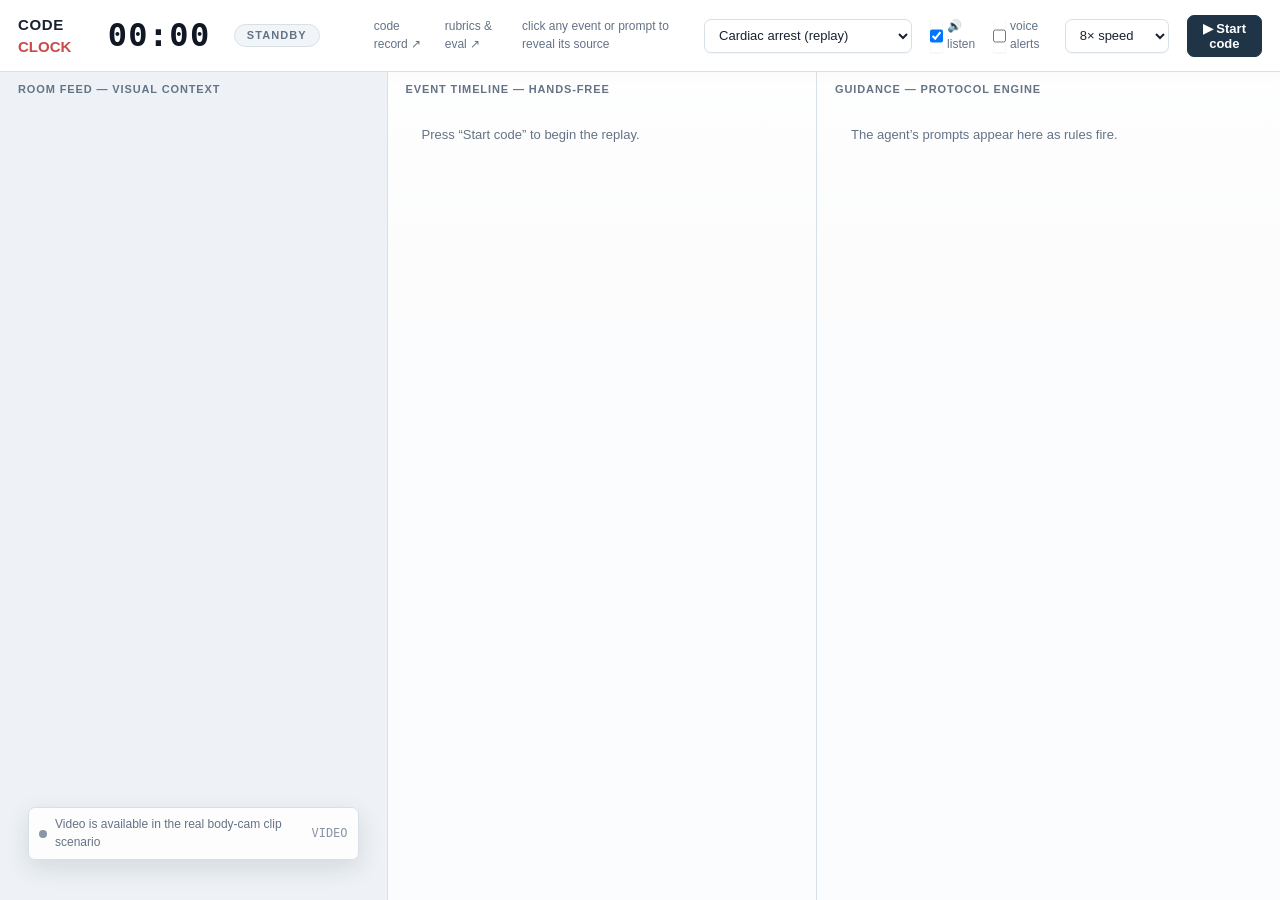
==== static/index.html @ 3d49002e "Use body-cam video feed instead of webcam" ====
<!DOCTYPE html>
<html lang="en">
<head>
<meta charset="utf-8">
<title>Code Clock</title>
<meta name="viewport" content="width=device-width, initial-scale=1">
<style>
  :root {
    --bg: #0b0f14; --panel: #11161d; --panel2: #161d26; --line: #223041;
    --text: #dbe4ee; --dim: #7d8fa3;
    --med: #d8a1f0; --rhythm: #7dd3fc; --shock: #fbbf24; --proc: #92aff5;
    --assess: #86efac; --mile: #ffffff;
    --due_soon: #d4b106; --due_now: #f59e0b; --alert: #ef4444; --ok: #34d399;
  }
  * { box-sizing: border-box; margin: 0; }
  body {
    background: var(--bg); color: var(--text);
    font: 14px/1.45 -apple-system, "Segoe UI", sans-serif;
    height: 100vh; display: flex; flex-direction: column;
  }
  .mono { font-family: ui-monospace, "SF Mono", Menlo, monospace; }

  header {
    display: flex; align-items: center; gap: 18px;
    padding: 10px 18px; border-bottom: 1px solid var(--line); background: var(--panel);
  }
  header h1 { font-size: 15px; letter-spacing: .12em; font-weight: 700; }
  header h1 span { color: var(--alert); }
  #clock { font-size: 30px; font-weight: 700; letter-spacing: .04em; }
  .pill {
    padding: 3px 12px; border-radius: 999px; font-size: 11px; font-weight: 700;
    letter-spacing: .1em; text-transform: uppercase;
  }
  .pill.live { background: #3b0d0d; color: var(--alert); animation: pulse 1.2s infinite; }
  .pill.rosc { background: #0d2b1e; color: var(--ok); animation: none; }
  .pill.idle { background: #1c2733; color: var(--dim); }
  @keyframes pulse { 50% { opacity: .45; } }
  .spacer { flex: 1; }
  select, button {
    background: var(--panel2); color: var(--text); border: 1px solid var(--line);
    border-radius: 6px; padding: 5px 10px; font-size: 13px; cursor: pointer;
  }
  button:hover { border-color: var(--dim); }
  .hint { color: var(--dim); font-size: 12px; }

  main { flex: 1; display: grid; grid-template-columns: 1fr 1fr; min-height: 0; }
  section { display: flex; flex-direction: column; min-height: 0; }
  section + section { border-left: 1px solid var(--line); }
  section h2 {
    font-size: 11px; letter-spacing: .14em; color: var(--dim); font-weight: 700;
    padding: 10px 18px 6px; text-transform: uppercase;
  }
  .scroll { flex: 1; overflow-y: auto; padding: 0 14px 24px; }

  .item {
    border: 1px solid var(--line); border-radius: 8px; background: var(--panel);
    margin: 6px 0; padding: 8px 12px; cursor: pointer;
    animation: slidein .25s ease-out;
  }
  @keyframes slidein { from { opacity: 0; transform: translateY(6px); } }
  .item:hover { border-color: var(--dim); }
  .row { display: flex; align-items: baseline; gap: 10px; }
  .stamp { color: var(--dim); font-size: 12px; min-width: 44px; }
  .badge {
    font-size: 10px; font-weight: 700; letter-spacing: .08em; text-transform: uppercase;
    padding: 1px 7px; border-radius: 4px; background: #1c2733;
  }
  .entity { font-weight: 600; }
  .dose { color: var(--dim); }
  .conf { margin-left: auto; color: var(--dim); font-size: 11px; }
  .lowconf { color: var(--alert); font-weight: 700; }

  .details {
    display: none; margin-top: 8px; padding-top: 8px; border-top: 1px dashed var(--line);
    font-size: 12.5px; color: var(--dim);
  }
  .item.open .details { display: block; }
  .details .quote {
    color: var(--text); background: var(--panel2); border-left: 3px solid var(--dim);
    padding: 6px 10px; border-radius: 0 6px 6px 0; margin: 5px 0; font-style: italic;
  }
  .details .label { font-size: 10px; letter-spacing: .12em; text-transform: uppercase; margin-top: 7px; }

  .g-item { border-left: 4px solid var(--dim); }
  .g-item.due_soon { border-left-color: var(--due_soon); }
  .g-item.due_now  { border-left-color: var(--due_now); }
  .g-item.alert    { border-left-color: var(--alert); background: #1a1013; animation: flash .6s 3; }
  @keyframes flash { 50% { background: #3b0d0d; } }
  .g-msg { font-weight: 600; }
  .g-item.alert .g-msg { color: #ff8080; }
  .urg { font-size: 10px; font-weight: 800; letter-spacing: .1em; }
  .urg.due_soon { color: var(--due_soon); } .urg.due_now { color: var(--due_now); }
  .urg.alert { color: var(--alert); } .urg.info { color: var(--dim); }
  .item.resolved { opacity: .35; }
  .item.resolved .g-msg { text-decoration: line-through; }

  #rubrics { display: flex; gap: 6px; }
  .rubric-pill {
    padding: 3px 10px; border-radius: 999px; font-size: 10px; font-weight: 700;
    letter-spacing: .08em; text-transform: uppercase;
    background: #0d2233; color: #67e8f9; border: 1px solid #155e75;
  }
  .rubric-item { border-left: 4px solid #67e8f9; background: #0d1b24; }
  .rubric-item .g-msg { color: #67e8f9; }

  #asrbar {
    display: none; padding: 6px 18px; border-bottom: 1px solid var(--line);
    background: #0d141c; color: var(--dim); font-size: 12.5px;
    white-space: nowrap; overflow: hidden; text-overflow: ellipsis;
  }
  #asrbar b { color: #67e8f9; font-weight: 700; letter-spacing: .08em; }

  #recordwrap { display: none; border-top: 1px solid var(--line); background: var(--panel); padding: 12px 18px; max-height: 38vh; overflow-y: auto; }
  #recordwrap h2 { font-size: 11px; letter-spacing: .14em; color: var(--dim); text-transform: uppercase; margin-bottom: 8px; }
  #record { font-size: 12.5px; white-space: pre; }
  #record .alertline { color: var(--alert); font-weight: 700; }
  .empty { color: var(--dim); font-size: 13px; padding: 18px; }
</style>
<link rel="stylesheet" href="/static/pro.css">
</head>
<body>
  <header>
    <h1>CODE <span>CLOCK</span></h1>
    <div id="clock" class="mono">00:00</div>
    <div id="status" class="pill idle">standby</div>
    <div id="rubrics"></div>
    <div class="spacer"></div>
    <a href="/record" class="hint" style="text-decoration:none">code record ↗</a>
    <a href="/rubrics" class="hint" style="text-decoration:none">rubrics &amp; eval ↗</a>
    <span class="hint">click any event or prompt to reveal its source</span>
    <select id="scenario">
      <option value="arrest" selected>Cardiac arrest (replay)</option>
      <option value="stroke">Stroke → arrest (replay)</option>
      <option value="live-file">● LIVE — demo audio</option>
      <option value="live-bodycam">● LIVE — real body-cam clip</option>
      <option value="live-mic">● LIVE — microphone</option>
    </select>
    <label class="hint" style="display:flex;align-items:center;gap:4px">
      <input type="checkbox" id="listen" checked> 🔊 listen
    </label>
    <label class="hint" style="display:flex;align-items:center;gap:4px">
      <input type="checkbox" id="speak"> voice alerts
    </label>
    <select id="speed">
      <option value="2">2× speed</option>
      <option value="8" selected>8× speed</option>
      <option value="20">20× speed</option>
      <option value="60">60× speed</option>
    </select>
    <button id="start">▶ Start code</button>
  </header>
  <div id="asrbar"><b>HEARD</b> <span id="asrtext">—</span></div>

  <main>
    <section id="visual">
      <h2>Room feed — visual context</h2>
      <div class="video-shell">
        <video id="livevideo" controls playsinline></video>
        <iframe id="youtubevideo" title="Body-cam demo video"
          allow="accelerometer; autoplay; clipboard-write; encrypted-media; gyroscope; picture-in-picture; web-share"
          allowfullscreen></iframe>
        <div class="video-overlay">
          <span class="video-state"><span id="videodot" class="video-dot"></span><span id="videostatus">Body-cam video loads for the real clip scenario</span></span>
          <span class="mono video-local">VIDEO</span>
        </div>
      </div>
    </section>
    <section>
      <h2>Event timeline — hands-free</h2>
      <div class="scroll" id="timeline"><div class="empty">Press “Start code” to begin the replay.</div></div>
    </section>
    <section>
      <h2>Guidance — protocol engine</h2>
      <div class="scroll" id="guidance"><div class="empty">The agent’s prompts appear here as rules fire.</div></div>
    </section>
  </main>

  <div id="recordwrap">
    <h2>Code record — auto-generated <button id="download" style="float:right">Download</button></h2>
    <div id="record" class="mono"></div>
  </div>

<script>
const TYPE_COLORS = { medication:"--med", rhythm_check:"--rhythm", shock:"--shock",
                      procedure:"--proc", assessment:"--assess", milestone:"--mile" };
const events = {};          // id -> event
let source = null, recordText = "";

const $ = id => document.getElementById(id);
const mmss = t => `${String(Math.floor(t/60)).padStart(2,"0")}:${String(Math.floor(t%60)).padStart(2,"0")}`;

function append(container, el) {
  const box = $(container);
  box.querySelector(".empty")?.remove();
  box.appendChild(el);
  box.scrollTop = box.scrollHeight;
}

async function configureVideo(scenario, autoplay = false) {
  const local = $("livevideo");
  const youtube = $("youtubevideo");
  local.pause();
  local.removeAttribute("src");
  local.load();
  youtube.removeAttribute("src");
  local.style.display = "none";
  youtube.style.display = "none";
  $("videodot").classList.remove("on");

  if (scenario === "live-bodycam") {
    const localVideo = await fetch("/media/bodycam-video", { method: "HEAD" });
    if (localVideo.ok) {
      local.src = "/media/bodycam-video";
      local.muted = true;
      local.style.display = "block";
      $("videodot").classList.add("on");
      $("videostatus").textContent = "Local body-cam clip ready";
      if (autoplay) local.play().catch(() => {});
      return;
    }
    youtube.src = `https://www.youtube.com/embed/p_Fp2hhUPK8?rel=0${autoplay ? "&autoplay=1&mute=1" : ""}`;
    youtube.style.display = "block";
    $("videodot").classList.add("on");
    $("videostatus").textContent = "Body-cam clip ready from YouTube";
    return;
  }

  $("videostatus").textContent = "Video is available in the real body-cam clip scenario";
}

function focusEvent(id) {
  const el = $(id);
  if (!el) return;
  el.classList.add("open", "focused");
  el.scrollIntoView({ behavior: "smooth", block: "center" });
  setTimeout(() => el.classList.remove("focused"), 1800);
}

function evidenceLinks(triggers) {
  return triggers.map(t => `
    <a class="evidence-link" href="#${t.id}" data-event="${t.id}">
      <span class="mono">${mmss(t.t)}</span>
      <span>“${t.source}”</span>
    </a>`).join("");
}

function addEvent(e) {
  events[e.id] = e;
  const color = `var(${TYPE_COLORS[e.type] || "--text"})`;
  const low = e.confidence < 0.75;
  const el = document.createElement("div");
  el.className = "item"; el.id = e.id;
  el.innerHTML = `
    <div class="row">
      <span class="stamp mono">${mmss(e.t)}</span>
      <span class="badge" style="color:${color}">${e.type.replace("_"," ")}</span>
      <span class="entity">${e.entity}</span>
      ${e.dose ? `<span class="dose">${e.dose}</span>` : ""}
      <span class="conf ${low ? "lowconf" : ""}">${low ? "⚠ " : ""}conf ${e.confidence.toFixed(2)}</span>
    </div>
    <div class="details">
      <div class="label">heard</div>
      <div class="quote">“${e.source}”</div>
      ${low ? `<div class="lowconf">Low confidence — please confirm this entry.</div>` : ""}
      <div class="label">event id</div><span class="mono">${e.id}</span>
    </div>`;
  el.onclick = () => el.classList.toggle("open");
  append("timeline", el);
}

function addRubric(r) {
  const pill = document.createElement("span");
  pill.className = "rubric-pill";
  pill.textContent = r.name;
  $("rubrics").appendChild(pill);

  const triggers = r.trigger_ids.map(id => events[id]).filter(Boolean);
  const el = document.createElement("div");
  el.className = "item g-item rubric-item"; el.id = r.id;
  el.innerHTML = `
    <div class="row">
      <span class="stamp mono">${mmss(r.t)}</span>
      <span class="g-msg">◆ RUBRIC ACTIVATED — ${r.name}</span>
    </div>
    <div class="details">
      <div class="label">evidence</div>
      <div>${r.reason}</div>
      ${evidenceLinks(triggers)}
    </div>`;
  el.onclick = ev => {
    const link = ev.target.closest(".evidence-link");
    if (link) { ev.preventDefault(); focusEvent(link.dataset.event); return; }
    el.classList.toggle("open");
  };
  append("guidance", el);
}

function addGuidance(g) {
  const el = document.createElement("div");
  el.className = `item g-item ${g.urgency}`; el.id = g.id;
  const triggers = g.trigger_ids.map(id => events[id]).filter(Boolean);
  el.innerHTML = `
    <div class="row">
      <span class="stamp mono">${mmss(g.t)}</span>
      <span class="urg ${g.urgency}">${g.urgency.replace("_"," ").toUpperCase()}</span>
      <span class="g-msg">${g.message}</span>
    </div>
    <div class="details">
      <div class="label">rubric</div>
      <div>${g.rubric_name || "-"}</div>
      <div class="label">why — protocol rule</div>
      <div><span class="mono">${g.rule_id}</span> — ${g.rule_desc}</div>
      <div class="label">guideline</div>
      <div>${g.rule_source}</div>
      <div class="label">${triggers.length ? "triggered by — exact utterances heard" : "triggered by"}</div>
      ${triggers.length
        ? evidenceLinks(triggers)
        : `<div>elapsed-time rule (clock-driven)</div>`}
    </div>`;
  el.onclick = ev => {
    const link = ev.target.closest(".evidence-link");
    if (link) { ev.preventDefault(); focusEvent(link.dataset.event); return; }
    el.classList.toggle("open");
  };
  append("guidance", el);
}

function showRecord(r) {
  const lines = r.lines.map(l =>
    `  ${mmss(l.t)}  ${l.type.padEnd(13)} ${l.entity}${l.dose ? " " + l.dose : ""}` +
    (l.low_confidence ? "  [LOW CONFIDENCE — confirm]" : "")).join("\n");
  const alerts = r.alerts.map(a => `  ALERT: ${a.message}  [${a.rule_id}]`).join("\n");
  recordText =
    `CODE RECORD (auto-generated, hands-free)\n${"=".repeat(56)}\n${lines}\n` +
    `${"-".repeat(56)}\n  totals: ${r.totals.epi}x epinephrine, ${r.totals.shocks} shocks, ` +
    `${r.totals.guidance} prompts (${r.totals.alerts} alerts)\n${alerts}\n`;
  $("record").innerHTML = recordText
    .split("\n")
    .map(l => l.trim().startsWith("ALERT:") ? `<span class="alertline">${l}</span>` : l)
    .join("\n");
  $("recordwrap").style.display = "block";
}

$("download").onclick = () => {
  const a = document.createElement("a");
  a.href = URL.createObjectURL(new Blob([recordText], { type: "text/plain" }));
  a.download = "code-record.txt";
  a.click();
};

$("start").onclick = () => {
  source?.close();
  $("timeline").innerHTML = ""; $("guidance").innerHTML = "";
  $("rubrics").innerHTML = "";
  $("recordwrap").style.display = "none";
  for (const k in events) delete events[k];
  $("status").className = "pill live"; $("status").textContent = "● live";
  $("start").textContent = "↻ Restart";

  const scen = $("scenario").value;
  configureVideo(scen, true);
  const live = scen.startsWith("live");
  $("asrbar").style.display = live ? "block" : "none";
  $("asrtext").textContent = "—";
  const audio = scen === "live-bodycam" ? "bodycam" : "transcript_x3";
  const url = live
    ? `/api/stream?scenario=live&source=${scen === "live-mic" ? "mic" : "file"}` +
      `&audio=${audio}&speak=${$("speak").checked ? 1 : 0}` +
      `&listen=${$("listen").checked ? 1 : 0}`
    : `/api/stream?speed=${$("speed").value}&scenario=${scen}`;
  source = new EventSource(url);
  source.onmessage = msg => {
    const d = JSON.parse(msg.data);
    if (d.kind === "tick") $("clock").textContent = mmss(d.t);
    else if (d.kind === "event") addEvent(d.event);
    else if (d.kind === "rubric") addRubric(d.rubric);
    else if (d.kind === "guidance") addGuidance(d.guidance);
    else if (d.kind === "resolve") d.ids.forEach(id => $(id)?.classList.add("resolved"));
    else if (d.kind === "status" && d.status === "rosc") {
      $("status").className = "pill rosc"; $("status").textContent = "✓ ROSC";
    }
    else if (d.kind === "asr") $("asrtext").textContent = `[${mmss(d.t)}] ${d.text}`;
    else if (d.kind === "asr_status") $("asrtext").textContent = d.text;
    else if (d.kind === "error") { $("asrtext").textContent = "ERROR: " + d.text; }
    else if (d.kind === "record") { showRecord(d); source.close(); }
  };
  source.onerror = () => source.close();
};
configureVideo($("scenario").value);
$("scenario").onchange = () => configureVideo($("scenario").value);
</script>
</body>
</html>
---- static/pro.css ----
:root {
  --bg: #f7f8fb;
  --panel: #ffffff;
  --panel2: #f2f5f8;
  --panel3: #eaf0f4;
  --line: #d8e0e7;
  --line-strong: #b8c5d1;
  --text: #182230;
  --dim: #647386;
  --muted: #8996a6;
  --alert: #c84a4a;
  --ok: #2f9b72;
  --warn: #ad7a1f;
  --cyan: #2f8ea6;
  --blue: #4f6fae;
  --med: #8a69a6;
  --rhythm: #2f8ea6;
  --shock: #b77b18;
  --proc: #5e78b6;
  --assess: #3f9272;
  --mile: #293241;
  --due_soon: #9a741c;
  --due_now: #b66d1d;
  --focus: #2f8ea6;
  --shadow: 0 16px 36px rgba(24, 34, 48, .10);
}

* { letter-spacing: 0; }

html { background: var(--bg); }

body {
  background:
    linear-gradient(180deg, #ffffff 0, var(--bg) 360px);
  color: var(--text);
  -webkit-font-smoothing: antialiased;
}

a { color: var(--blue); }
a:hover { color: var(--text); }

header {
  min-height: 72px;
  padding: 12px 18px;
  background: rgba(255, 255, 255, .96);
  border-bottom: 1px solid var(--line);
  box-shadow: 0 1px 14px rgba(24, 34, 48, .06);
}

header h1,
body > h1 {
  color: var(--text);
  font-weight: 800;
  letter-spacing: .04em;
}

header h1 span,
body > h1 span { color: var(--alert); }

#clock {
  min-width: 108px;
  color: #101826;
  font-size: 32px;
  font-variant-numeric: tabular-nums;
}

.pill,
.rubric-pill,
.badge {
  border: 1px solid var(--line);
  border-radius: 999px;
  font-weight: 800;
}

.pill.live {
  background: #fff1f1;
  color: var(--alert);
}

.pill.rosc {
  background: #edf9f4;
  color: var(--ok);
}

.pill.idle {
  background: var(--panel2);
  color: var(--dim);
}

select,
button,
input[type=text],
input,
textarea {
  min-height: 34px;
  background: var(--panel);
  color: var(--text);
  border: 1px solid var(--line);
  border-radius: 7px;
  box-shadow: 0 1px 0 rgba(24, 34, 48, .03);
}

button {
  font-weight: 700;
}

button:hover,
select:hover,
input:hover,
textarea:hover {
  border-color: var(--line-strong);
}

button:focus-visible,
select:focus-visible,
input:focus-visible,
textarea:focus-visible,
a:focus-visible {
  outline: 2px solid rgba(47, 142, 166, .34);
  outline-offset: 2px;
}

#start,
#load,
#export,
#exporttxt,
#runeval,
#pf-submit {
  background: #1f3447;
  color: #ffffff;
  border-color: #1f3447;
}

.hint,
.sub,
.note,
.metric,
p.exp,
.steps li {
  color: var(--dim);
}

main {
  gap: 0;
  background: transparent;
  grid-template-columns: minmax(280px, .9fr) minmax(320px, 1fr) minmax(360px, 1.08fr);
}

section {
  background: rgba(255, 255, 255, .58);
}

section h2,
body h2 {
  color: var(--dim);
  letter-spacing: .08em;
  font-weight: 800;
}

.scroll {
  padding: 4px 16px 28px;
}

.item,
table,
.alertbox,
#proposeform {
  background: var(--panel);
  border-color: var(--line);
  border-radius: 8px;
  box-shadow: 0 1px 2px rgba(24, 34, 48, .04);
}

.item {
  margin: 8px 0;
  padding: 11px 13px;
}

.item:hover {
  border-color: var(--line-strong);
  box-shadow: var(--shadow);
}

.item.focused {
  border-color: var(--focus);
  box-shadow: 0 0 0 3px rgba(47, 142, 166, .14), var(--shadow);
}

.row {
  align-items: center;
}

.stamp {
  color: var(--muted);
  font-variant-numeric: tabular-nums;
}

.entity,
.g-msg {
  color: var(--text);
  font-weight: 700;
}

.dose,
.conf,
.details,
.src {
  color: var(--dim);
}

.details {
  border-top-color: var(--line);
}

.details .quote,
.quote,
.evidence-link {
  background: #f6f8fa;
  border-left: 3px solid var(--cyan);
  color: #263241;
}

.evidence-link {
  display: grid;
  grid-template-columns: 46px 1fr;
  gap: 8px;
  padding: 7px 10px;
  border-radius: 0 6px 6px 0;
  margin: 6px 0;
  text-decoration: none;
  font-style: italic;
}

.evidence-link:hover {
  background: #eef5f7;
  color: #101826;
}

.g-item.alert {
  background: #fff5f5;
  border-color: #ecc2c2;
}

.g-item.alert .g-msg {
  color: #963838;
}

.urg.due_soon,
.urg.due_now { color: var(--warn); }
.urg.alert,
.lowconf,
.lowtag,
.fail { color: var(--alert); }
.pass,
.st-confirmed { color: var(--ok); }
.st-flagged { color: var(--warn); }

#rubrics {
  min-width: 0;
  flex-wrap: wrap;
}

.rubric-pill,
.badge {
  background: #edf7fa;
  color: var(--cyan);
  border-color: #c7e1e8;
}

.rubric-item {
  background: #f2fafc;
  border-left-color: var(--cyan);
}

.rubric-item .g-msg {
  color: #236f83;
}

#asrbar,
#recordwrap {
  background: rgba(255, 255, 255, .96);
  border-color: var(--line);
}

#asrbar b {
  color: var(--cyan);
}

#record {
  background: #f8fafc;
  border: 1px solid var(--line);
  border-radius: 8px;
  padding: 14px;
  overflow: auto;
}

#visual {
  background: #eef2f6;
}

.video-shell {
  position: relative;
  flex: 1;
  min-height: 0;
  padding: 4px 16px 28px;
}

#livevideo,
#youtubevideo {
  width: 100%;
  height: 100%;
  min-height: 280px;
  background: linear-gradient(135deg, #dfe7ee, #f8fafc);
  border: 1px solid var(--line);
  border-radius: 8px;
  box-shadow: inset 0 0 0 1px rgba(255,255,255,.5);
}

#livevideo {
  object-fit: cover;
}

#youtubevideo {
  display: none;
  aspect-ratio: 16 / 9;
}

.video-overlay {
  position: absolute;
  left: 28px;
  right: 28px;
  bottom: 40px;
  display: flex;
  align-items: center;
  justify-content: space-between;
  gap: 12px;
  padding: 8px 10px;
  border-radius: 7px;
  background: rgba(255, 255, 255, .88);
  border: 1px solid var(--line);
  color: var(--dim);
  font-size: 12px;
  box-shadow: 0 8px 24px rgba(24, 34, 48, .12);
}

.video-state {
  display: flex;
  align-items: center;
  gap: 8px;
  min-width: 0;
}

.video-local {
  color: var(--muted);
}

.video-dot {
  width: 8px;
  height: 8px;
  border-radius: 50%;
  flex: 0 0 auto;
  background: var(--muted);
}

.video-dot.on {
  background: var(--alert);
  box-shadow: 0 0 0 4px rgba(200, 74, 74, .14);
}

body:not(:has(header)) {
  max-width: 1240px;
  margin: 0 auto;
}

table {
  overflow: hidden;
}

th {
  background: #f4f7fa;
  color: var(--dim);
  font-weight: 800;
}

td {
  color: #263241;
}

tr:last-child td,
tr:last-child th {
  border-bottom: 0;
}

tr.low {
  background: #fff5f5;
}

.alertbox {
  background: #fff8f8;
  border-color: #ecc2c2;
}

.bar {
  align-items: center;
}

@media (max-width: 1180px) {
  main {
    grid-template-columns: minmax(280px, .9fr) minmax(320px, 1.1fr);
  }

  #visual {
    grid-column: 1 / -1;
    min-height: 300px;
    border-bottom: 1px solid var(--line);
  }
}

@media (max-width: 980px) {
  header {
    align-items: flex-start;
    flex-wrap: wrap;
  }

  header .spacer {
    display: none;
  }

  main {
    grid-template-columns: 1fr;
  }

  section + section {
    border-left: 0;
    border-top: 1px solid var(--line);
  }

  #visual {
    grid-column: auto;
  }
}

@media (max-width: 680px) {
  body {
    padding-left: 16px;
    padding-right: 16px;
  }

  body:has(header) {
    padding: 0;
  }

  header {
    padding: 12px;
  }

  #clock {
    font-size: 28px;
  }

  select,
  button,
  input[type=text],
  input,
  textarea {
    max-width: 100%;
  }

  table {
    display: block;
    overflow-x: auto;
  }

  .video-shell {
    min-height: 260px;
  }
}
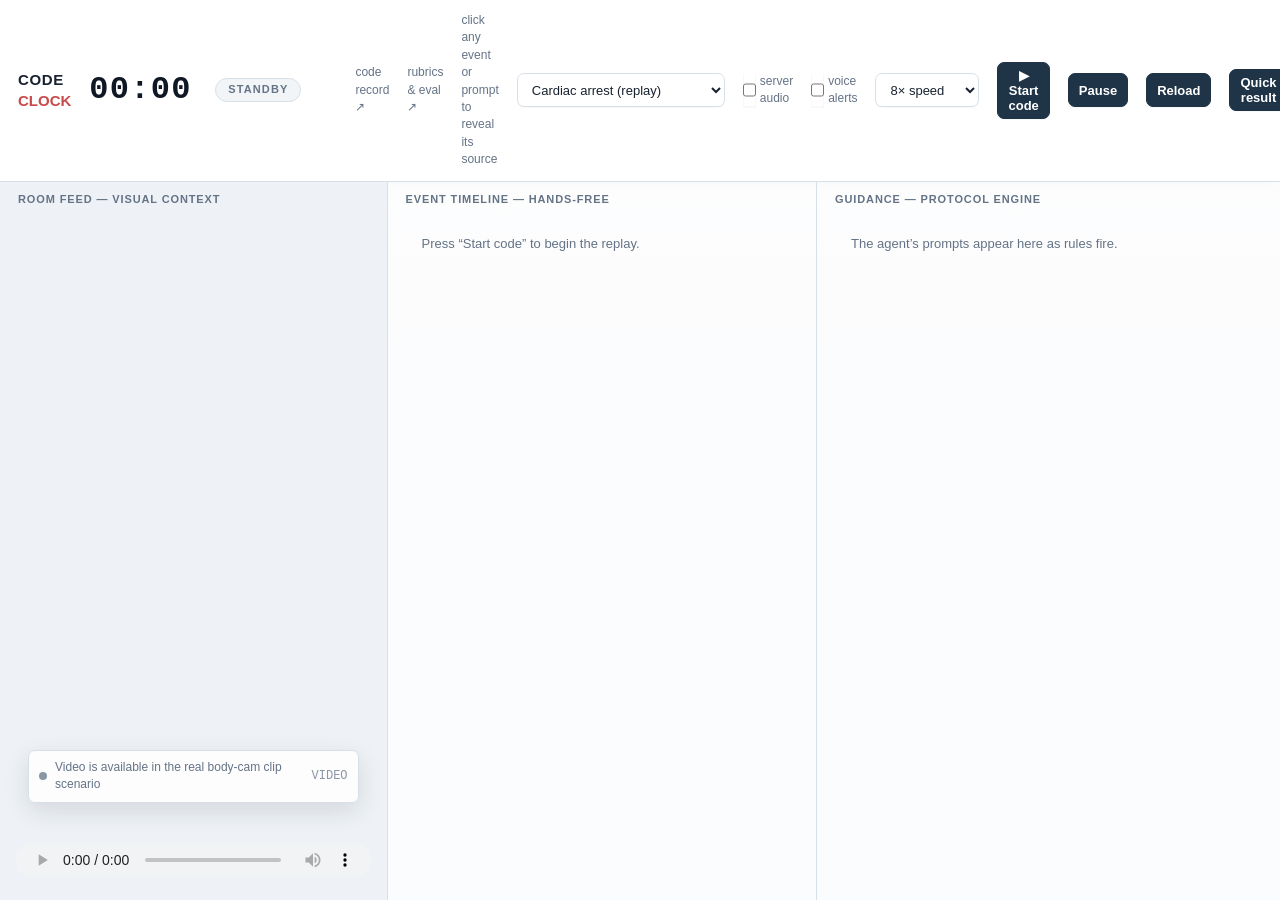
==== commit dbd2d692: "Add demo media controls" ====
--- a/static/index.html
+++ b/static/index.html
@@ -136,7 +136,7 @@
       <option value="live-mic">● LIVE — microphone</option>
     </select>
     <label class="hint" style="display:flex;align-items:center;gap:4px">
-      <input type="checkbox" id="listen" checked> 🔊 listen
+      <input type="checkbox" id="listen"> server audio
     </label>
     <label class="hint" style="display:flex;align-items:center;gap:4px">
       <input type="checkbox" id="speak"> voice alerts
@@ -148,6 +148,9 @@
       <option value="60">60× speed</option>
     </select>
     <button id="start">▶ Start code</button>
+    <button id="pause">Pause</button>
+    <button id="reload">Reload</button>
+    <button id="quick">Quick result</button>
   </header>
   <div id="asrbar"><b>HEARD</b> <span id="asrtext">—</span></div>
 
@@ -164,6 +167,9 @@
           <span class="mono video-local">VIDEO</span>
         </div>
       </div>
+      <div class="media-controls">
+        <audio id="demoaudio" controls preload="metadata"></audio>
+      </div>
     </section>
     <section>
       <h2>Event timeline — hands-free</h2>
@@ -196,15 +202,28 @@
   box.scrollTop = box.scrollHeight;
 }
 
-async function configureVideo(scenario, autoplay = false) {
+function pauseDemo() {
+  source?.close();
+  source = null;
+  $("demoaudio").pause();
+  $("livevideo").pause();
+  $("status").className = "pill idle";
+  $("status").textContent = "paused";
+}
+
+async function configureMedia(scenario, autoplay = false) {
   const local = $("livevideo");
   const youtube = $("youtubevideo");
+  const audio = $("demoaudio");
   local.pause();
   local.removeAttribute("src");
   local.load();
   youtube.removeAttribute("src");
   local.style.display = "none";
   youtube.style.display = "none";
+  audio.pause();
+  audio.removeAttribute("src");
+  audio.load();
   $("videodot").classList.remove("on");
 
   if (scenario === "live-bodycam") {
@@ -216,12 +235,21 @@
       $("videodot").classList.add("on");
       $("videostatus").textContent = "Local body-cam clip ready";
       if (autoplay) local.play().catch(() => {});
-      return;
+    } else {
+      youtube.src = `https://www.youtube.com/embed/p_Fp2hhUPK8?rel=0${autoplay ? "&autoplay=1&mute=1" : ""}`;
+      youtube.style.display = "block";
+      $("videodot").classList.add("on");
+      $("videostatus").textContent = "Body-cam clip ready from YouTube";
     }
-    youtube.src = `https://www.youtube.com/embed/p_Fp2hhUPK8?rel=0${autoplay ? "&autoplay=1&mute=1" : ""}`;
-    youtube.style.display = "block";
-    $("videodot").classList.add("on");
-    $("videostatus").textContent = "Body-cam clip ready from YouTube";
+    audio.src = "/media/audio/bodycam";
+    if (autoplay) audio.play().catch(() => {});
+    return;
+  }
+
+  if (scenario === "live-file") {
+    audio.src = "/media/audio/transcript_x3";
+    if (autoplay) audio.play().catch(() => {});
+    $("videostatus").textContent = "Demo audio ready";
     return;
   }
 
@@ -349,6 +377,10 @@
 };
 
 $("start").onclick = () => {
+  startScenario($("scenario").value, $("speed").value, true);
+};
+
+function startScenario(scen, speed, autoplayMedia) {
   source?.close();
   $("timeline").innerHTML = ""; $("guidance").innerHTML = "";
   $("rubrics").innerHTML = "";
@@ -357,8 +389,7 @@
   $("status").className = "pill live"; $("status").textContent = "● live";
   $("start").textContent = "↻ Restart";
 
-  const scen = $("scenario").value;
-  configureVideo(scen, true);
+  configureMedia(scen, autoplayMedia);
   const live = scen.startsWith("live");
   $("asrbar").style.display = live ? "block" : "none";
   $("asrtext").textContent = "—";
@@ -367,7 +398,7 @@
     ? `/api/stream?scenario=live&source=${scen === "live-mic" ? "mic" : "file"}` +
       `&audio=${audio}&speak=${$("speak").checked ? 1 : 0}` +
       `&listen=${$("listen").checked ? 1 : 0}`
-    : `/api/stream?speed=${$("speed").value}&scenario=${scen}`;
+    : `/api/stream?speed=${speed}&scenario=${scen}`;
   source = new EventSource(url);
   source.onmessage = msg => {
     const d = JSON.parse(msg.data);
@@ -385,9 +416,17 @@
     else if (d.kind === "record") { showRecord(d); source.close(); }
   };
   source.onerror = () => source.close();
+}
+
+$("pause").onclick = pauseDemo;
+$("reload").onclick = () => startScenario($("scenario").value, $("speed").value, true);
+$("quick").onclick = () => {
+  const quickScenario = $("scenario").value === "stroke" ? "stroke" : "arrest";
+  $("speed").value = "60";
+  startScenario(quickScenario, "60", false);
 };
-configureVideo($("scenario").value);
-$("scenario").onchange = () => configureVideo($("scenario").value);
+configureMedia($("scenario").value);
+$("scenario").onchange = () => configureMedia($("scenario").value);
 </script>
 </body>
 </html>
--- a/static/pro.css
+++ b/static/pro.css
@@ -121,6 +121,9 @@
 }
 
 #start,
+#pause,
+#reload,
+#quick,
 #load,
 #export,
 #exporttxt,
@@ -303,6 +306,15 @@
   flex: 1;
   min-height: 0;
   padding: 4px 16px 28px;
+}
+
+.media-controls {
+  padding: 0 16px 18px;
+}
+
+.media-controls audio {
+  width: 100%;
+  height: 34px;
 }
 
 #livevideo,
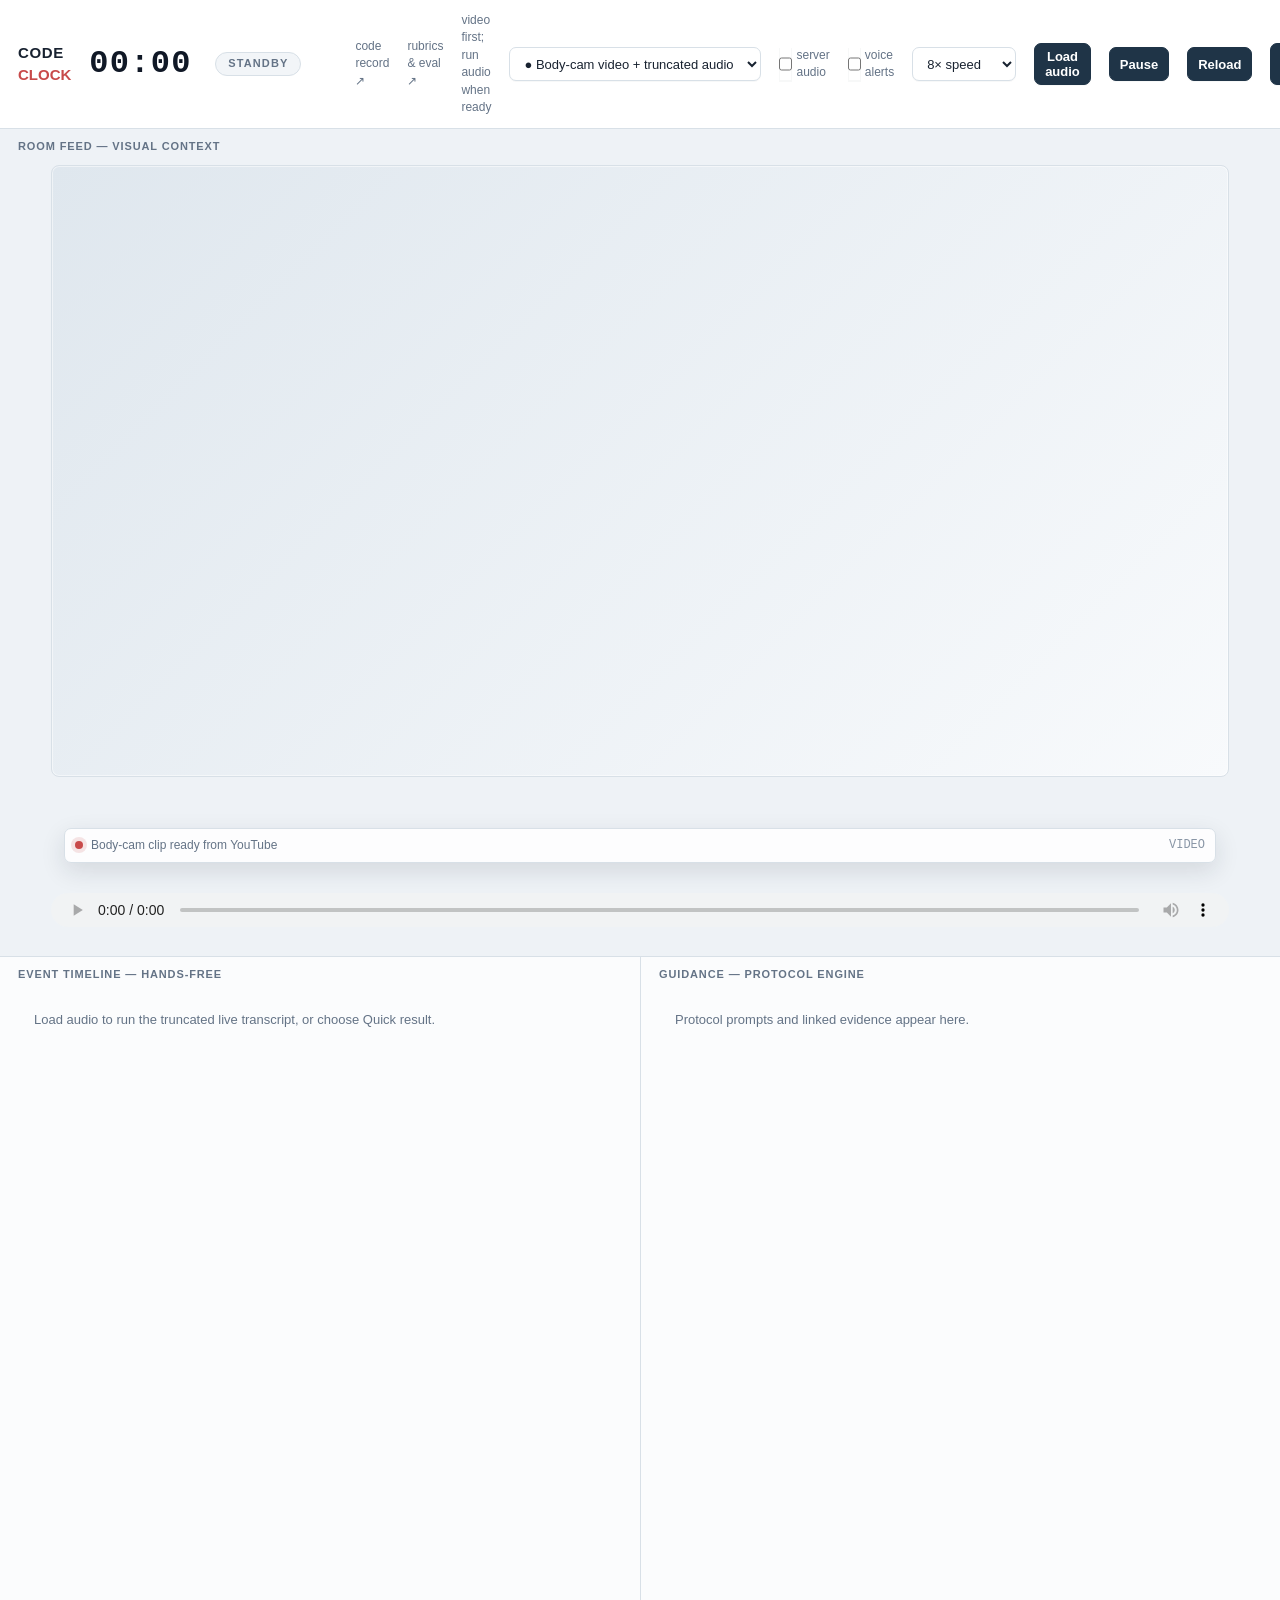
==== commit 6cb02957: "Rework demo flow around video-first landing" ====
--- a/static/index.html
+++ b/static/index.html
@@ -127,12 +127,12 @@
     <div class="spacer"></div>
     <a href="/record" class="hint" style="text-decoration:none">code record ↗</a>
     <a href="/rubrics" class="hint" style="text-decoration:none">rubrics &amp; eval ↗</a>
-    <span class="hint">click any event or prompt to reveal its source</span>
+    <span class="hint">video first; run audio when ready</span>
     <select id="scenario">
-      <option value="arrest" selected>Cardiac arrest (replay)</option>
+      <option value="live-bodycam" selected>● Body-cam video + truncated audio</option>
       <option value="stroke">Stroke → arrest (replay)</option>
       <option value="live-file">● LIVE — demo audio</option>
-      <option value="live-bodycam">● LIVE — real body-cam clip</option>
+      <option value="arrest">Cardiac arrest (replay)</option>
       <option value="live-mic">● LIVE — microphone</option>
     </select>
     <label class="hint" style="display:flex;align-items:center;gap:4px">
@@ -147,7 +147,7 @@
       <option value="20">20× speed</option>
       <option value="60">60× speed</option>
     </select>
-    <button id="start">▶ Start code</button>
+    <button id="start">Load audio</button>
     <button id="pause">Pause</button>
     <button id="reload">Reload</button>
     <button id="quick">Quick result</button>
@@ -171,14 +171,16 @@
         <audio id="demoaudio" controls preload="metadata"></audio>
       </div>
     </section>
-    <section>
-      <h2>Event timeline — hands-free</h2>
-      <div class="scroll" id="timeline"><div class="empty">Press “Start code” to begin the replay.</div></div>
-    </section>
-    <section>
-      <h2>Guidance — protocol engine</h2>
-      <div class="scroll" id="guidance"><div class="empty">The agent’s prompts appear here as rules fire.</div></div>
-    </section>
+    <div id="workspace">
+      <section>
+        <h2>Event timeline — hands-free</h2>
+        <div class="scroll" id="timeline"><div class="empty">Load audio to run the truncated live transcript, or choose Quick result.</div></div>
+      </section>
+      <section>
+        <h2>Guidance — protocol engine</h2>
+        <div class="scroll" id="guidance"><div class="empty">Protocol prompts and linked evidence appear here.</div></div>
+      </section>
+    </div>
   </main>
 
   <div id="recordwrap">
@@ -207,8 +209,10 @@
   source = null;
   $("demoaudio").pause();
   $("livevideo").pause();
+  $("youtubevideo").src = $("youtubevideo").src;
   $("status").className = "pill idle";
   $("status").textContent = "paused";
+  $("asrtext").textContent = "paused";
 }
 
 async function configureMedia(scenario, autoplay = false) {
@@ -377,19 +381,21 @@
 };
 
 $("start").onclick = () => {
-  startScenario($("scenario").value, $("speed").value, true);
+  const scen = $("scenario").value === "arrest" ? "live-bodycam" : $("scenario").value;
+  startScenario(scen, $("speed").value, true);
 };
 
-function startScenario(scen, speed, autoplayMedia) {
-  source?.close();
+function startScenario(scen, speed, autoplayMedia, mediaScenario = scen) {
+  pauseDemo();
   $("timeline").innerHTML = ""; $("guidance").innerHTML = "";
   $("rubrics").innerHTML = "";
   $("recordwrap").style.display = "none";
   for (const k in events) delete events[k];
   $("status").className = "pill live"; $("status").textContent = "● live";
-  $("start").textContent = "↻ Restart";
-
-  configureMedia(scen, autoplayMedia);
+  $("start").textContent = "Reload audio";
+
+  configureMedia(mediaScenario, autoplayMedia);
+  $("workspace").scrollIntoView({ behavior: "smooth", block: "start" });
   const live = scen.startsWith("live");
   $("asrbar").style.display = live ? "block" : "none";
   $("asrtext").textContent = "—";
@@ -421,9 +427,9 @@
 $("pause").onclick = pauseDemo;
 $("reload").onclick = () => startScenario($("scenario").value, $("speed").value, true);
 $("quick").onclick = () => {
-  const quickScenario = $("scenario").value === "stroke" ? "stroke" : "arrest";
-  $("speed").value = "60";
-  startScenario(quickScenario, "60", false);
+  pauseDemo();
+  $("speed").value = "20";
+  startScenario("arrest", "20", false, "live-bodycam");
 };
 configureMedia($("scenario").value);
 $("scenario").onchange = () => configureMedia($("scenario").value);
--- a/static/pro.css
+++ b/static/pro.css
@@ -33,6 +33,8 @@
   background:
     linear-gradient(180deg, #ffffff 0, var(--bg) 360px);
   color: var(--text);
+  height: auto;
+  min-height: 100vh;
   -webkit-font-smoothing: antialiased;
 }
 
@@ -144,9 +146,9 @@
 }
 
 main {
-  gap: 0;
+  display: block;
+  flex: none;
   background: transparent;
-  grid-template-columns: minmax(280px, .9fr) minmax(320px, 1fr) minmax(360px, 1.08fr);
 }
 
 section {
@@ -298,18 +300,20 @@
 }
 
 #visual {
+  min-height: calc(100vh - 72px);
   background: #eef2f6;
+  border-bottom: 1px solid var(--line);
 }
 
 .video-shell {
   position: relative;
   flex: 1;
   min-height: 0;
-  padding: 4px 16px 28px;
+  padding: 4px clamp(16px, 4vw, 54px) 18px;
 }
 
 .media-controls {
-  padding: 0 16px 18px;
+  padding: 0 clamp(16px, 4vw, 54px) 24px;
 }
 
 .media-controls audio {
@@ -320,8 +324,8 @@
 #livevideo,
 #youtubevideo {
   width: 100%;
-  height: 100%;
-  min-height: 280px;
+  height: min(68vh, 720px);
+  min-height: 420px;
   background: linear-gradient(135deg, #dfe7ee, #f8fafc);
   border: 1px solid var(--line);
   border-radius: 8px;
@@ -339,9 +343,9 @@
 
 .video-overlay {
   position: absolute;
-  left: 28px;
-  right: 28px;
-  bottom: 40px;
+  left: clamp(28px, 5vw, 66px);
+  right: clamp(28px, 5vw, 66px);
+  bottom: 30px;
   display: flex;
   align-items: center;
   justify-content: space-between;
@@ -355,6 +359,12 @@
   box-shadow: 0 8px 24px rgba(24, 34, 48, .12);
 }
 
+#workspace {
+  display: grid;
+  grid-template-columns: minmax(320px, 1fr) minmax(360px, 1fr);
+  min-height: 72vh;
+}
+
 .video-state {
   display: flex;
   align-items: center;
@@ -417,14 +427,9 @@
 }
 
 @media (max-width: 1180px) {
-  main {
-    grid-template-columns: minmax(280px, .9fr) minmax(320px, 1.1fr);
-  }
-
-  #visual {
-    grid-column: 1 / -1;
-    min-height: 300px;
-    border-bottom: 1px solid var(--line);
+  #livevideo,
+  #youtubevideo {
+    height: 58vh;
   }
 }
 
@@ -438,7 +443,7 @@
     display: none;
   }
 
-  main {
+  #workspace {
     grid-template-columns: 1fr;
   }
 
@@ -447,8 +452,9 @@
     border-top: 1px solid var(--line);
   }
 
-  #visual {
-    grid-column: auto;
+  #livevideo,
+  #youtubevideo {
+    min-height: 320px;
   }
 }
 
@@ -486,4 +492,10 @@
   .video-shell {
     min-height: 260px;
   }
-}
+
+  #livevideo,
+  #youtubevideo {
+    height: 46vh;
+    min-height: 240px;
+  }
+}
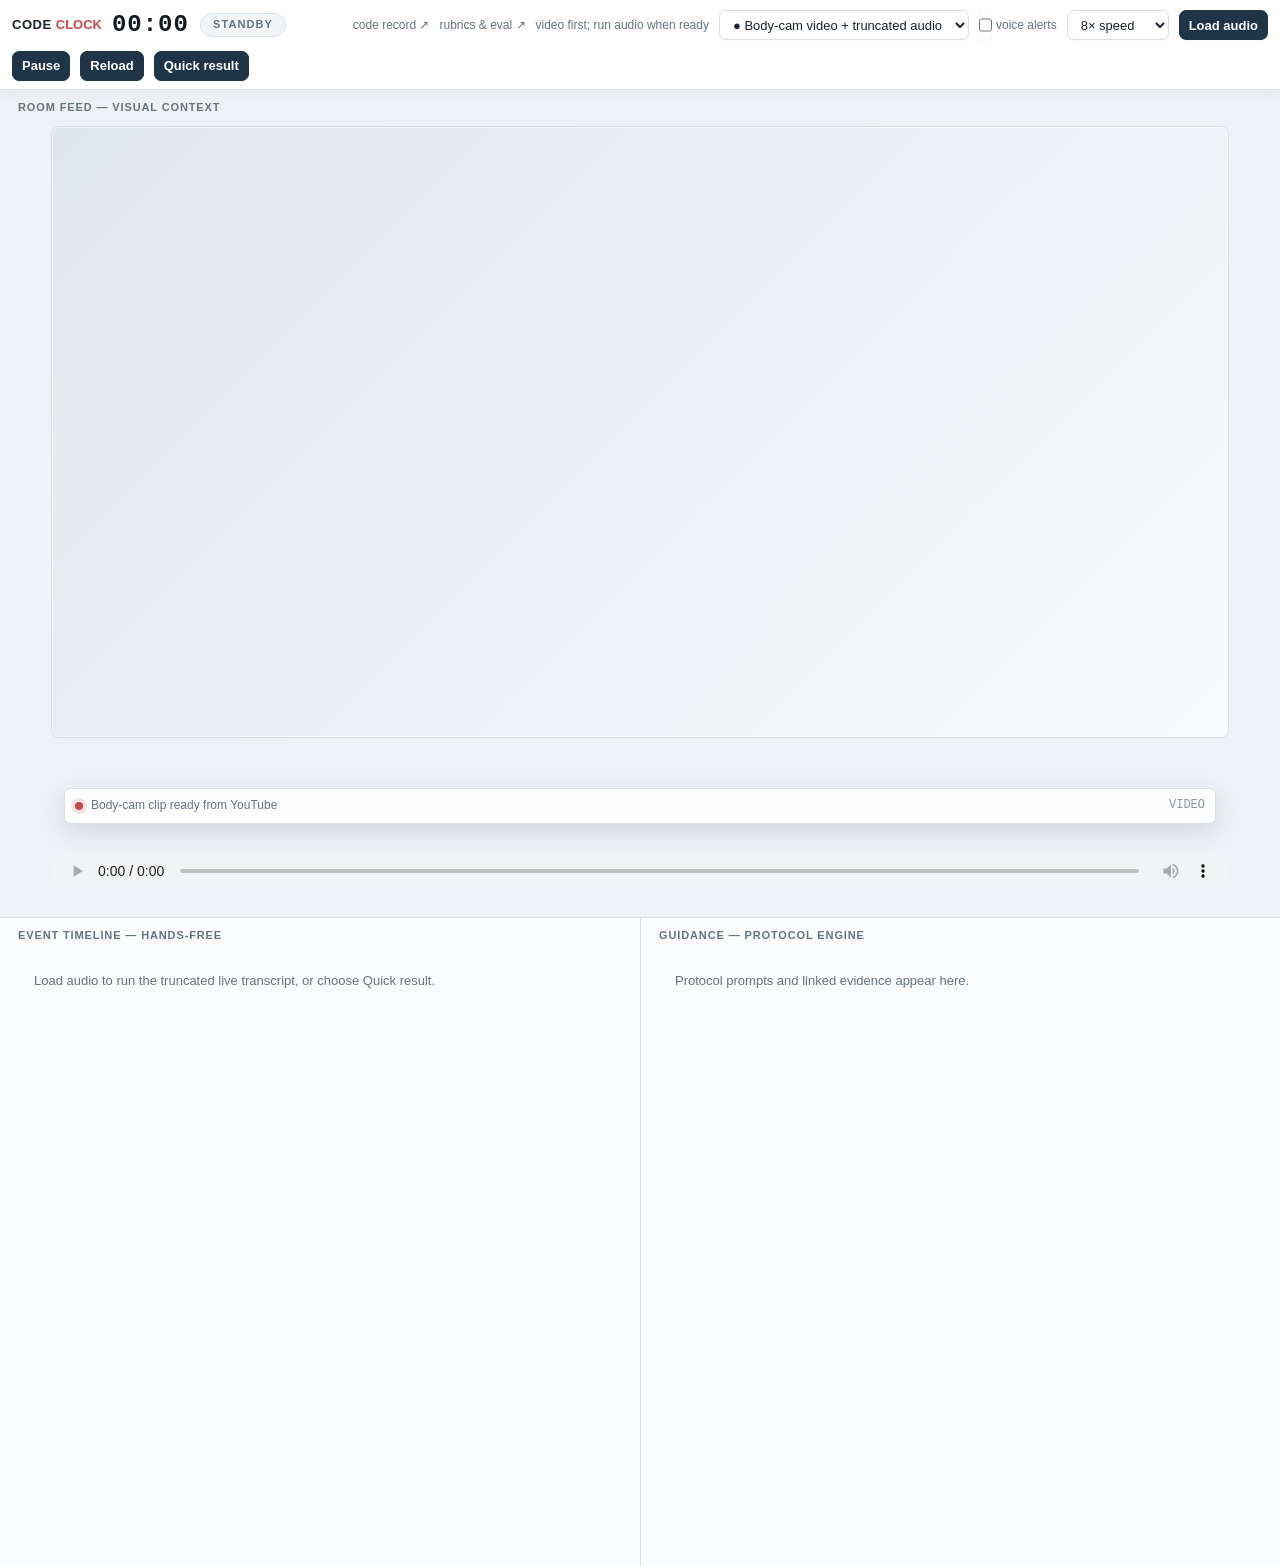
==== commit d055d56b: "Fix demo audio playback and header layout" ====
--- a/static/index.html
+++ b/static/index.html
@@ -135,9 +135,6 @@
       <option value="arrest">Cardiac arrest (replay)</option>
       <option value="live-mic">● LIVE — microphone</option>
     </select>
-    <label class="hint" style="display:flex;align-items:center;gap:4px">
-      <input type="checkbox" id="listen"> server audio
-    </label>
     <label class="hint" style="display:flex;align-items:center;gap:4px">
       <input type="checkbox" id="speak"> voice alerts
     </label>
@@ -231,6 +228,11 @@
   $("videodot").classList.remove("on");
 
   if (scenario === "live-bodycam") {
+    audio.src = "/media/audio/bodycam";
+    if (autoplay) audio.play().catch(() => {
+      $("videostatus").textContent = "Use the audio control below to play sound";
+    });
+
     const localVideo = await fetch("/media/bodycam-video", { method: "HEAD" });
     if (localVideo.ok) {
       local.src = "/media/bodycam-video";
@@ -245,14 +247,14 @@
       $("videodot").classList.add("on");
       $("videostatus").textContent = "Body-cam clip ready from YouTube";
     }
-    audio.src = "/media/audio/bodycam";
-    if (autoplay) audio.play().catch(() => {});
     return;
   }
 
   if (scenario === "live-file") {
     audio.src = "/media/audio/transcript_x3";
-    if (autoplay) audio.play().catch(() => {});
+    if (autoplay) audio.play().catch(() => {
+      $("videostatus").textContent = "Use the audio control below to play sound";
+    });
     $("videostatus").textContent = "Demo audio ready";
     return;
   }
@@ -403,7 +405,7 @@
   const url = live
     ? `/api/stream?scenario=live&source=${scen === "live-mic" ? "mic" : "file"}` +
       `&audio=${audio}&speak=${$("speak").checked ? 1 : 0}` +
-      `&listen=${$("listen").checked ? 1 : 0}`
+      `&listen=0`
     : `/api/stream?speed=${speed}&scenario=${scen}`;
   source = new EventSource(url);
   source.onmessage = msg => {
--- a/static/pro.css
+++ b/static/pro.css
@@ -42,8 +42,15 @@
 a:hover { color: var(--text); }
 
 header {
-  min-height: 72px;
-  padding: 12px 18px;
+  position: sticky;
+  top: 0;
+  z-index: 20;
+  min-height: 0;
+  height: auto;
+  align-items: center;
+  flex-wrap: wrap;
+  gap: 8px 10px;
+  padding: 8px 12px;
   background: rgba(255, 255, 255, .96);
   border-bottom: 1px solid var(--line);
   box-shadow: 0 1px 14px rgba(24, 34, 48, .06);
@@ -56,13 +63,18 @@
   letter-spacing: .04em;
 }
 
+header h1 {
+  font-size: 13px;
+  min-width: 72px;
+}
+
 header h1 span,
 body > h1 span { color: var(--alert); }
 
 #clock {
-  min-width: 108px;
+  min-width: 78px;
   color: #101826;
-  font-size: 32px;
+  font-size: 24px;
   font-variant-numeric: tabular-nums;
 }
 
@@ -94,7 +106,7 @@
 input[type=text],
 input,
 textarea {
-  min-height: 34px;
+  min-height: 30px;
   background: var(--panel);
   color: var(--text);
   border: 1px solid var(--line);
@@ -104,6 +116,16 @@
 
 button {
   font-weight: 700;
+}
+
+header select,
+header button {
+  max-width: 260px;
+  padding: 5px 9px;
+}
+
+header .hint {
+  line-height: 1.2;
 }
 
 button:hover,
@@ -285,6 +307,12 @@
 #recordwrap {
   background: rgba(255, 255, 255, .96);
   border-color: var(--line);
+}
+
+#asrbar {
+  position: sticky;
+  top: var(--header-height, 56px);
+  z-index: 19;
 }
 
 #asrbar b {
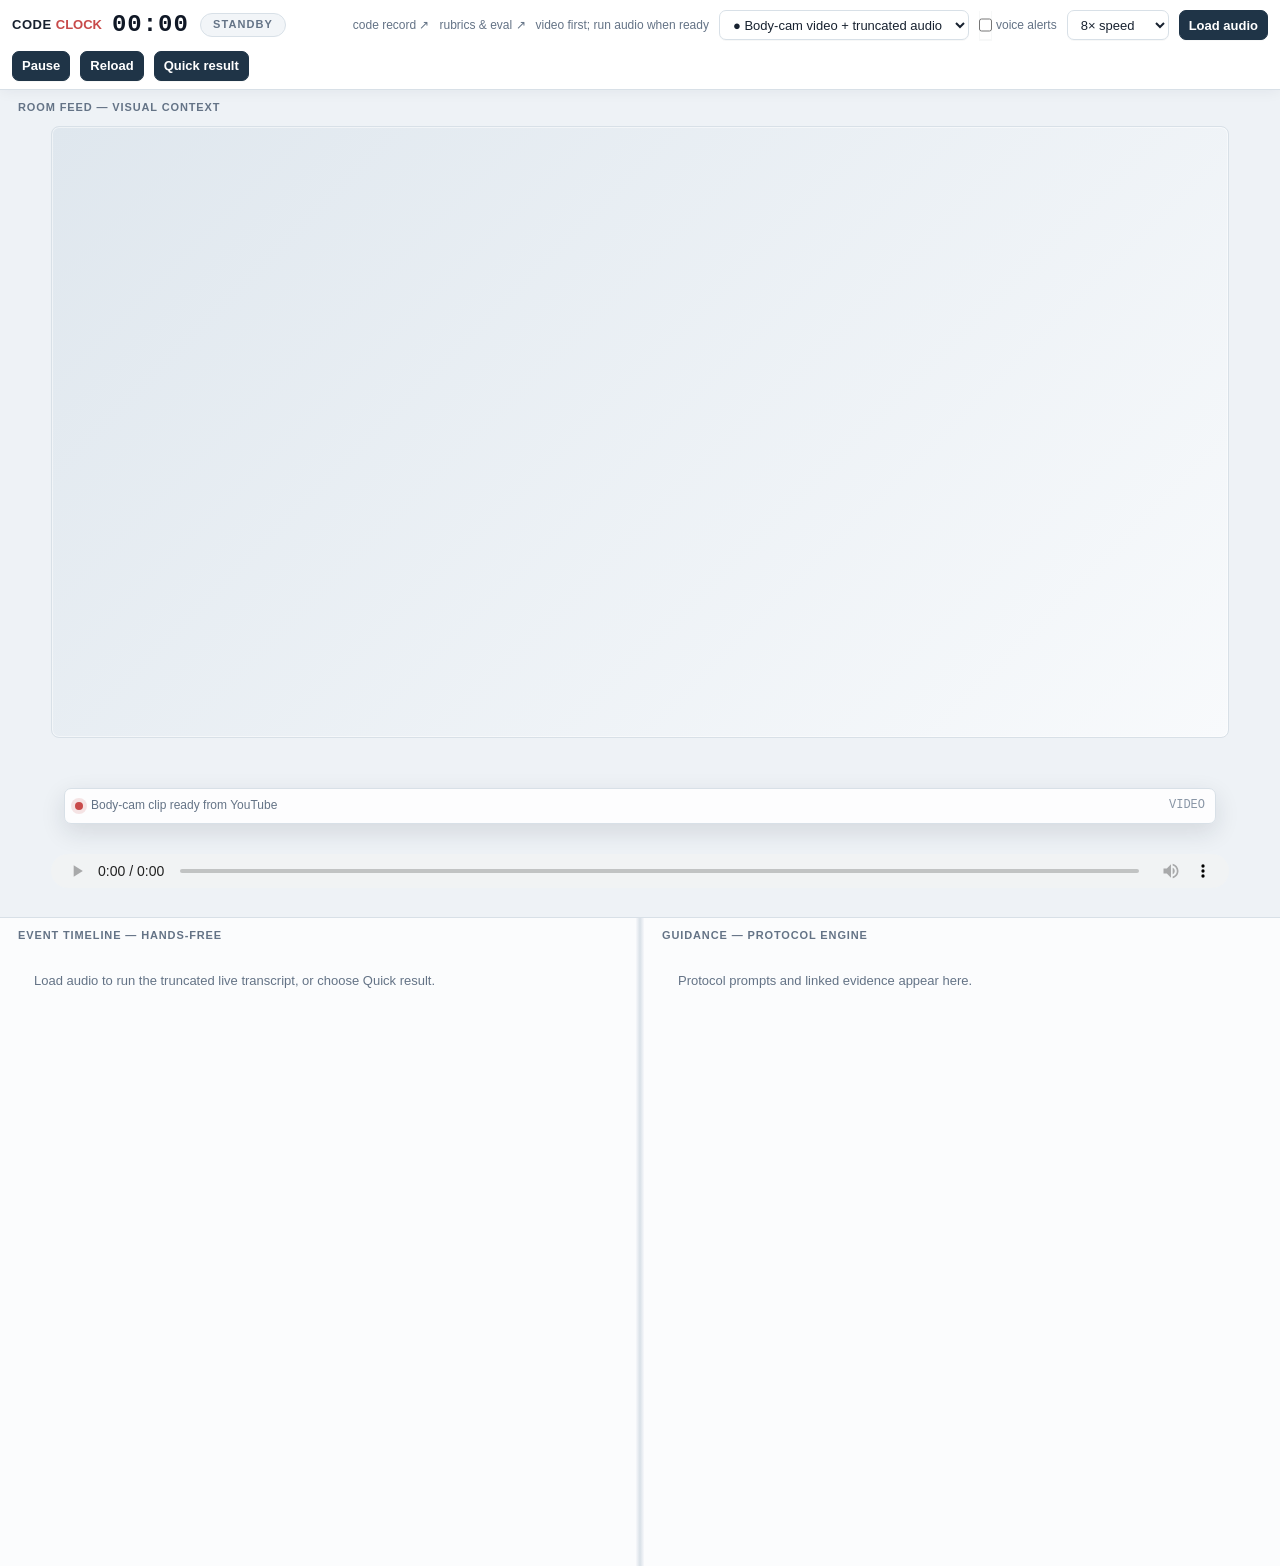
==== commit 3222ae31: "Add resizable demo panels" ====
--- a/static/index.html
+++ b/static/index.html
@@ -169,11 +169,12 @@
       </div>
     </section>
     <div id="workspace">
-      <section>
+      <section id="timelinePanel">
         <h2>Event timeline — hands-free</h2>
         <div class="scroll" id="timeline"><div class="empty">Load audio to run the truncated live transcript, or choose Quick result.</div></div>
       </section>
-      <section>
+      <div id="splitter" role="separator" aria-label="Resize timeline and guidance panels" tabindex="0"></div>
+      <section id="guidancePanel">
         <h2>Guidance — protocol engine</h2>
         <div class="scroll" id="guidance"><div class="empty">Protocol prompts and linked evidence appear here.</div></div>
       </section>
@@ -181,7 +182,7 @@
   </main>
 
   <div id="recordwrap">
-    <h2>Code record — auto-generated <button id="download" style="float:right">Download</button></h2>
+    <h2>Code record — auto-generated <button id="download" style="float:right">Download</button><button id="togglerecord" style="float:right;margin-right:8px">Collapse</button></h2>
     <div id="record" class="mono"></div>
   </div>
 
@@ -349,7 +350,7 @@
       <div class="label">${triggers.length ? "triggered by — exact utterances heard" : "triggered by"}</div>
       ${triggers.length
         ? evidenceLinks(triggers)
-        : `<div>elapsed-time rule (clock-driven)</div>`}
+        : `<div><span class="why-tip" title="The reasoning came from protocol time, not a new utterance.">elapsed-time rule (clock-driven)</span></div>`}
     </div>`;
   el.onclick = ev => {
     const link = ev.target.closest(".evidence-link");
@@ -381,6 +382,44 @@
   a.download = "code-record.txt";
   a.click();
 };
+
+$("togglerecord").onclick = () => {
+  $("recordwrap").classList.toggle("collapsed");
+  $("togglerecord").textContent = $("recordwrap").classList.contains("collapsed")
+    ? "Expand"
+    : "Collapse";
+};
+
+function setupSplitter() {
+  const workspace = $("workspace");
+  const splitter = $("splitter");
+  let dragging = false;
+  const resize = clientX => {
+    const rect = workspace.getBoundingClientRect();
+    const pct = Math.max(24, Math.min(76, ((clientX - rect.left) / rect.width) * 100));
+    workspace.style.gridTemplateColumns = `minmax(260px, ${pct}fr) 8px minmax(280px, ${100 - pct}fr)`;
+  };
+  splitter.addEventListener("pointerdown", ev => {
+    dragging = true;
+    splitter.setPointerCapture(ev.pointerId);
+    document.body.classList.add("resizing");
+  });
+  splitter.addEventListener("pointermove", ev => {
+    if (dragging) resize(ev.clientX);
+  });
+  splitter.addEventListener("pointerup", ev => {
+    dragging = false;
+    splitter.releasePointerCapture(ev.pointerId);
+    document.body.classList.remove("resizing");
+  });
+  splitter.addEventListener("keydown", ev => {
+    if (!["ArrowLeft", "ArrowRight"].includes(ev.key)) return;
+    const rect = workspace.getBoundingClientRect();
+    const current = workspace.style.gridTemplateColumns.match(/([\d.]+)fr/);
+    const pct = current ? Number(current[1]) : 50;
+    resize(rect.left + rect.width * ((pct + (ev.key === "ArrowRight" ? 5 : -5)) / 100));
+  });
+}
 
 $("start").onclick = () => {
   const scen = $("scenario").value === "arrest" ? "live-bodycam" : $("scenario").value;
@@ -435,6 +474,7 @@
 };
 configureMedia($("scenario").value);
 $("scenario").onchange = () => configureMedia($("scenario").value);
+setupSplitter();
 </script>
 </body>
 </html>
--- a/static/pro.css
+++ b/static/pro.css
@@ -263,6 +263,28 @@
   color: #101826;
 }
 
+.why-tip {
+  display: inline-flex;
+  align-items: center;
+  gap: 5px;
+  border-bottom: 1px dotted var(--muted);
+  color: var(--blue);
+  cursor: help;
+}
+
+.why-tip::after {
+  content: "?";
+  display: inline-grid;
+  place-items: center;
+  width: 15px;
+  height: 15px;
+  border-radius: 50%;
+  background: #eef3f7;
+  color: var(--dim);
+  font-size: 10px;
+  font-weight: 800;
+}
+
 .g-item.alert {
   background: #fff5f5;
   border-color: #ecc2c2;
@@ -325,6 +347,15 @@
   border-radius: 8px;
   padding: 14px;
   overflow: auto;
+}
+
+#recordwrap.collapsed {
+  max-height: none;
+  padding-bottom: 8px;
+}
+
+#recordwrap.collapsed #record {
+  display: none;
 }
 
 #visual {
@@ -389,8 +420,29 @@
 
 #workspace {
   display: grid;
-  grid-template-columns: minmax(320px, 1fr) minmax(360px, 1fr);
+  grid-template-columns: minmax(260px, 50fr) 8px minmax(280px, 50fr);
   min-height: 72vh;
+}
+
+#workspace > section {
+  min-width: 0;
+}
+
+#splitter {
+  background: linear-gradient(90deg, transparent, var(--line), transparent);
+  cursor: col-resize;
+  touch-action: none;
+}
+
+#splitter:hover,
+#splitter:focus-visible {
+  background: var(--cyan);
+  outline: 0;
+}
+
+body.resizing {
+  cursor: col-resize;
+  user-select: none;
 }
 
 .video-state {
@@ -475,6 +527,10 @@
     grid-template-columns: 1fr;
   }
 
+  #splitter {
+    display: none;
+  }
+
   section + section {
     border-left: 0;
     border-top: 1px solid var(--line);
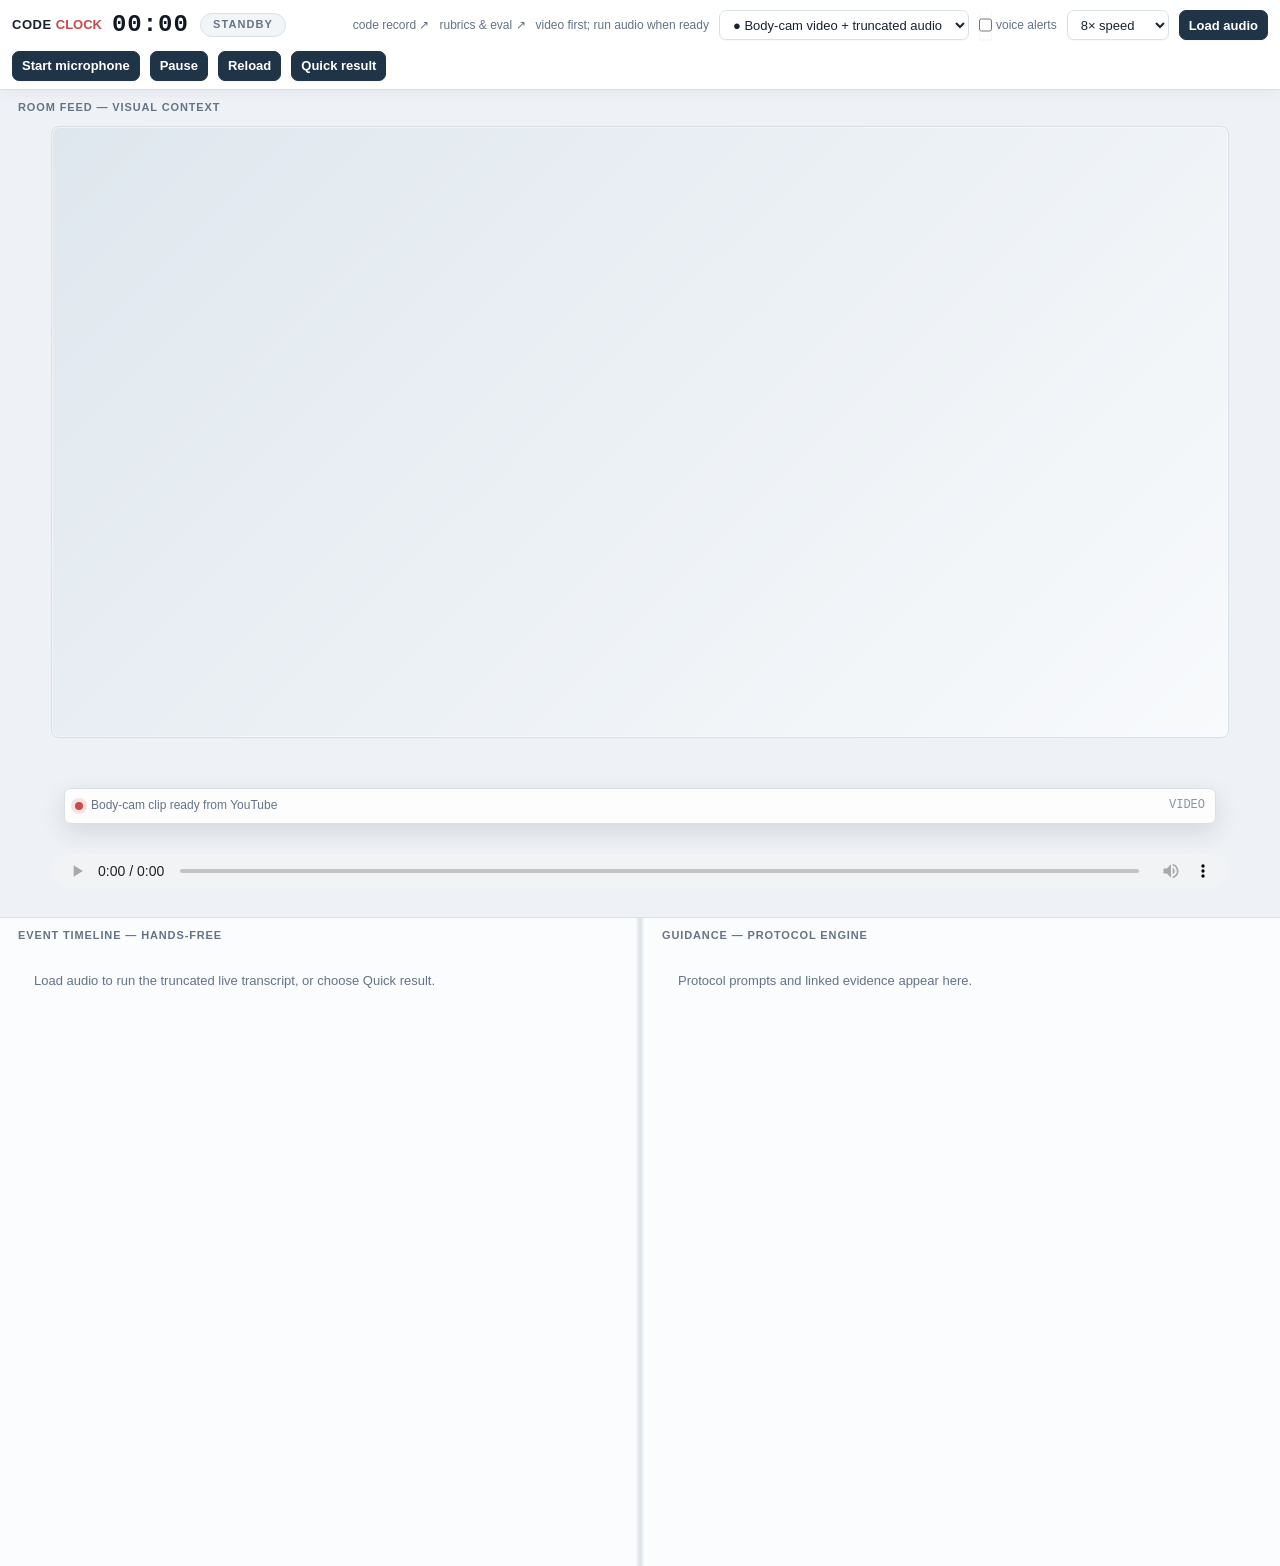
==== commit c1e91211: "Add live microphone start control" ====
--- a/static/index.html
+++ b/static/index.html
@@ -145,6 +145,7 @@
       <option value="60">60× speed</option>
     </select>
     <button id="start">Load audio</button>
+    <button id="micstart">Start microphone</button>
     <button id="pause">Pause</button>
     <button id="reload">Reload</button>
     <button id="quick">Quick result</button>
@@ -426,6 +427,11 @@
   startScenario(scen, $("speed").value, true);
 };
 
+$("micstart").onclick = () => {
+  $("scenario").value = "live-mic";
+  startScenario("live-mic", "1", false);
+};
+
 function startScenario(scen, speed, autoplayMedia, mediaScenario = scen) {
   pauseDemo();
   $("timeline").innerHTML = ""; $("guidance").innerHTML = "";
--- a/static/pro.css
+++ b/static/pro.css
@@ -145,6 +145,7 @@
 }
 
 #start,
+#micstart,
 #pause,
 #reload,
 #quick,
